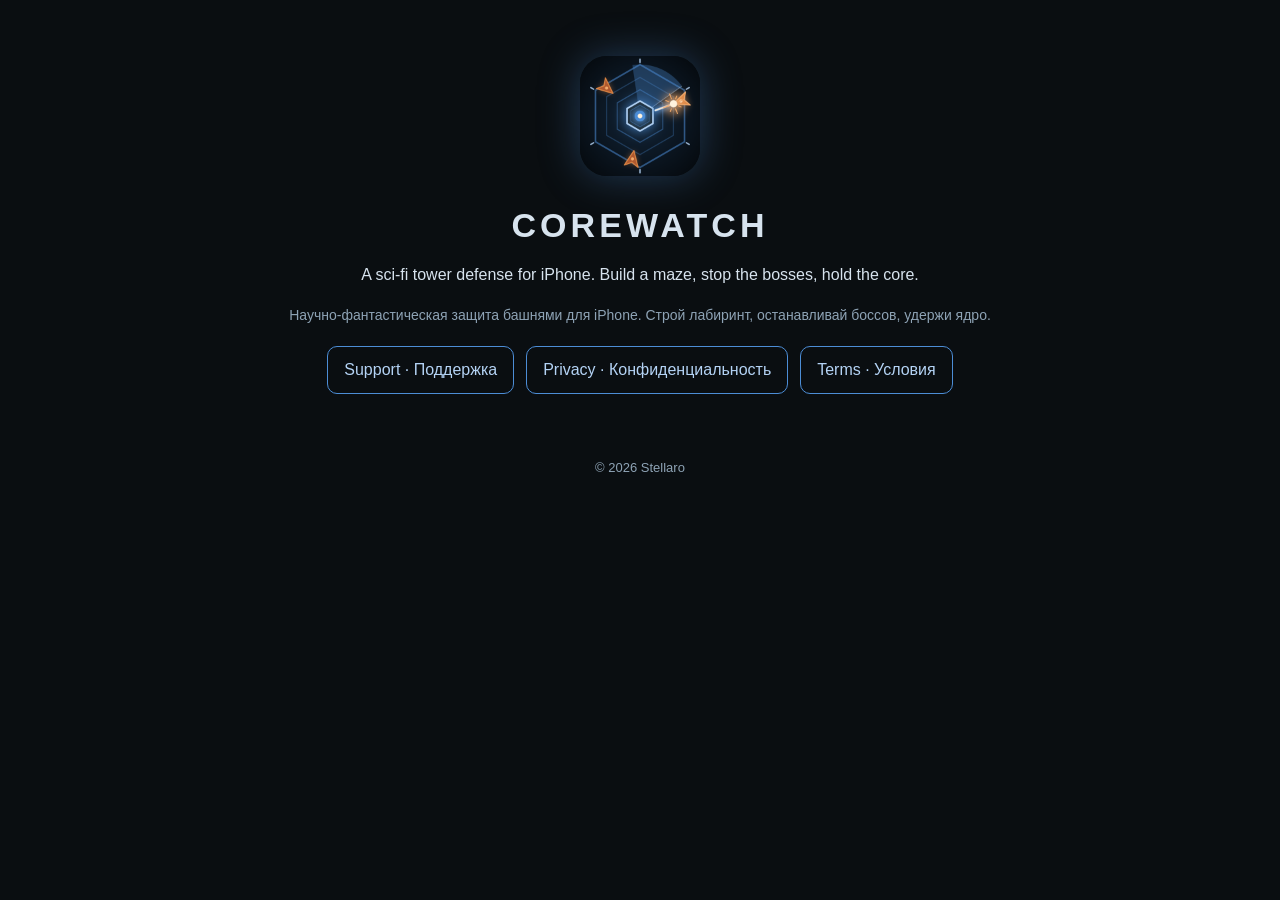
==== index.html @ 1881682b "Publish the site from 2f8fa2b" ====
<!doctype html>
<html lang="en">
<head>
<meta charset="utf-8">
<meta name="viewport" content="width=device-width, initial-scale=1">
<title>Corewatch</title>
<meta name="description" content="Corewatch — a sci-fi tower defense for iPhone by Stellaro.">
<link rel="icon" href="icon.png">
<link rel="stylesheet" href="style.css">
</head>
<body>
<main>
<div class="hero">
  <img src="icon.png" alt="Corewatch icon">
  <h1>Corewatch</h1>
  <p lang="en">A sci-fi tower defense for iPhone. Build a maze, stop the bosses, hold the core.</p>
  <p lang="ru" class="muted">Научно-фантастическая защита башнями для iPhone. Строй лабиринт, останавливай боссов, удержи ядро.</p>
  <div class="links">
    <a href="support.html">Support · Поддержка</a>
    <a href="privacy.html">Privacy · Конфиденциальность</a>
    <a href="terms.html">Terms · Условия</a>
  </div>
</div>
<footer>© 2026 Stellaro</footer>
</main>
</body>
</html>
---- style.css ----
:root {
  --bg: #0a0e11;
  --panel: #111a21;
  --rim: #1f3346;
  --text: #d7e3ee;
  --muted: #8ea3b5;
  --accent: #4c8dd6;
  --bright: #b4d3f5;
}

* { box-sizing: border-box; }

html { -webkit-text-size-adjust: 100%; }

body {
  margin: 0;
  background: var(--bg);
  color: var(--text);
  font: 16px/1.6 -apple-system, BlinkMacSystemFont, "Segoe UI", Roboto, Helvetica, Arial, sans-serif;
}

main {
  max-width: 760px;
  margin: 0 auto;
  padding: 32px 16px 64px;
}

header.top {
  display: flex;
  align-items: center;
  gap: 12px;
  flex-wrap: wrap;
  padding-bottom: 20px;
  margin-bottom: 28px;
  border-bottom: 1px solid var(--rim);
}

header.top a.home {
  color: var(--text);
  text-decoration: none;
  font-weight: 700;
  letter-spacing: 0.18em;
  text-transform: uppercase;
}

header.top nav { margin-left: auto; display: flex; gap: 16px; flex-wrap: wrap; }

a { color: var(--bright); }
a:hover { color: #fff; }

h1 {
  font-size: 28px;
  line-height: 1.25;
  letter-spacing: 0.04em;
  margin: 0 0 8px;
}

h2 {
  font-size: 19px;
  margin: 32px 0 8px;
  color: var(--bright);
}

p, li { color: var(--text); }

.muted { color: var(--muted); font-size: 14px; }

.lang {
  display: inline-block;
  margin: 4px 0 24px;
  padding: 6px 12px;
  border: 1px solid var(--rim);
  border-radius: 8px;
  text-decoration: none;
  font-size: 14px;
}

section.part {
  padding-top: 8px;
}

section.part + section.part {
  margin-top: 56px;
  padding-top: 32px;
  border-top: 1px solid var(--rim);
}

.card {
  background: var(--panel);
  border: 1px solid var(--rim);
  border-radius: 12px;
  padding: 16px 18px;
  margin: 16px 0;
}

.hero {
  text-align: center;
  padding: 24px 0 8px;
}

.hero img {
  width: 120px;
  height: 120px;
  border-radius: 27px;
  box-shadow: 0 0 40px rgba(76, 141, 214, 0.35);
}

.hero h1 { font-size: 34px; letter-spacing: 0.12em; text-transform: uppercase; margin-top: 20px; }

.links { display: flex; justify-content: center; gap: 12px; flex-wrap: wrap; margin-top: 20px; }

.links a {
  padding: 10px 16px;
  border: 1px solid var(--accent);
  border-radius: 10px;
  text-decoration: none;
}

footer {
  margin-top: 56px;
  color: var(--muted);
  font-size: 13px;
  text-align: center;
}
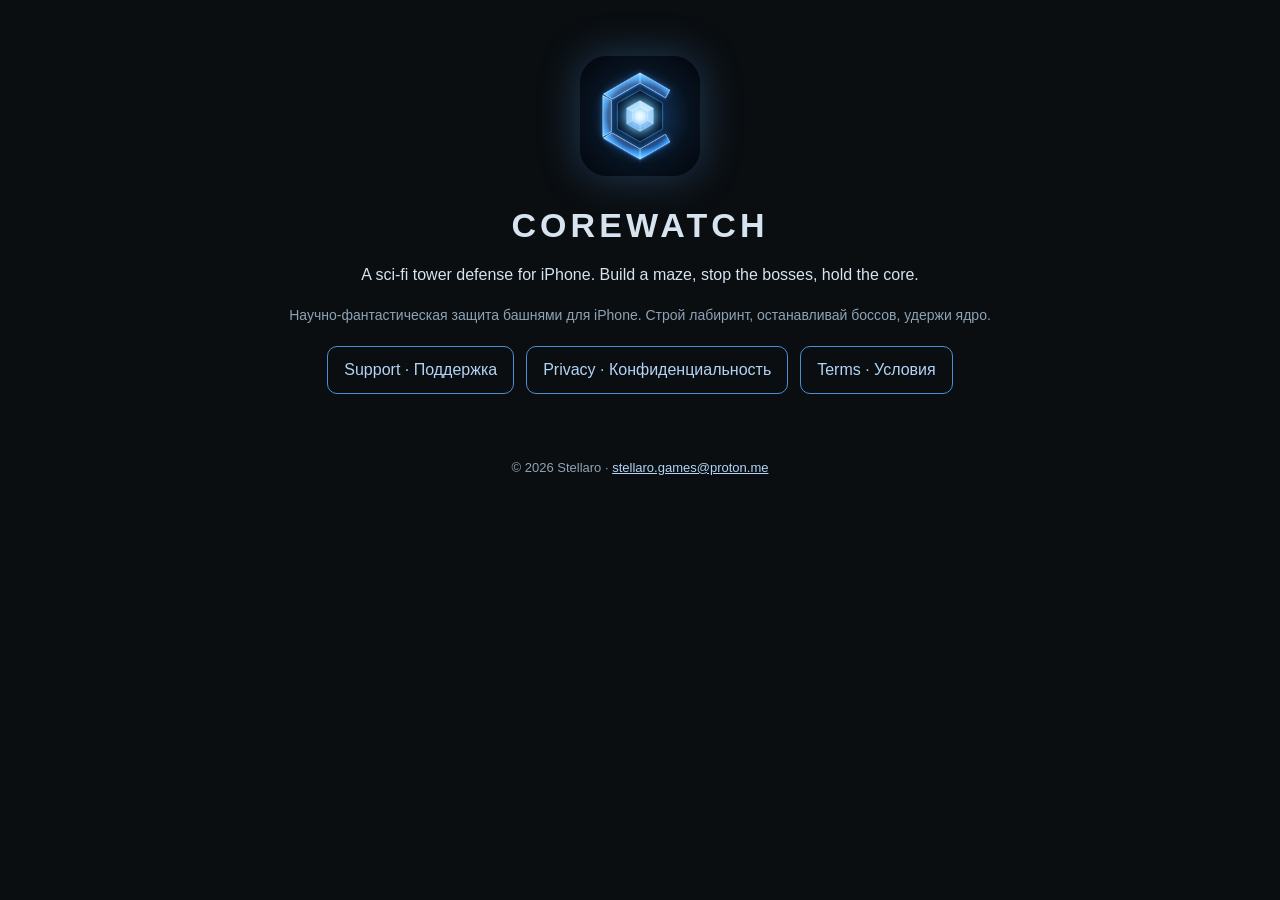
==== commit e5cf03ba: "Publish the site from 599888d" ====
--- a/index.html
+++ b/index.html
@@ -21,7 +21,7 @@
     <a href="terms.html">Terms · Условия</a>
   </div>
 </div>
-<footer>© 2026 Stellaro</footer>
+<footer>© 2026 Stellaro · <a href="mailto:stellaro.games@proton.me">stellaro.games@proton.me</a></footer>
 </main>
 </body>
 </html>
